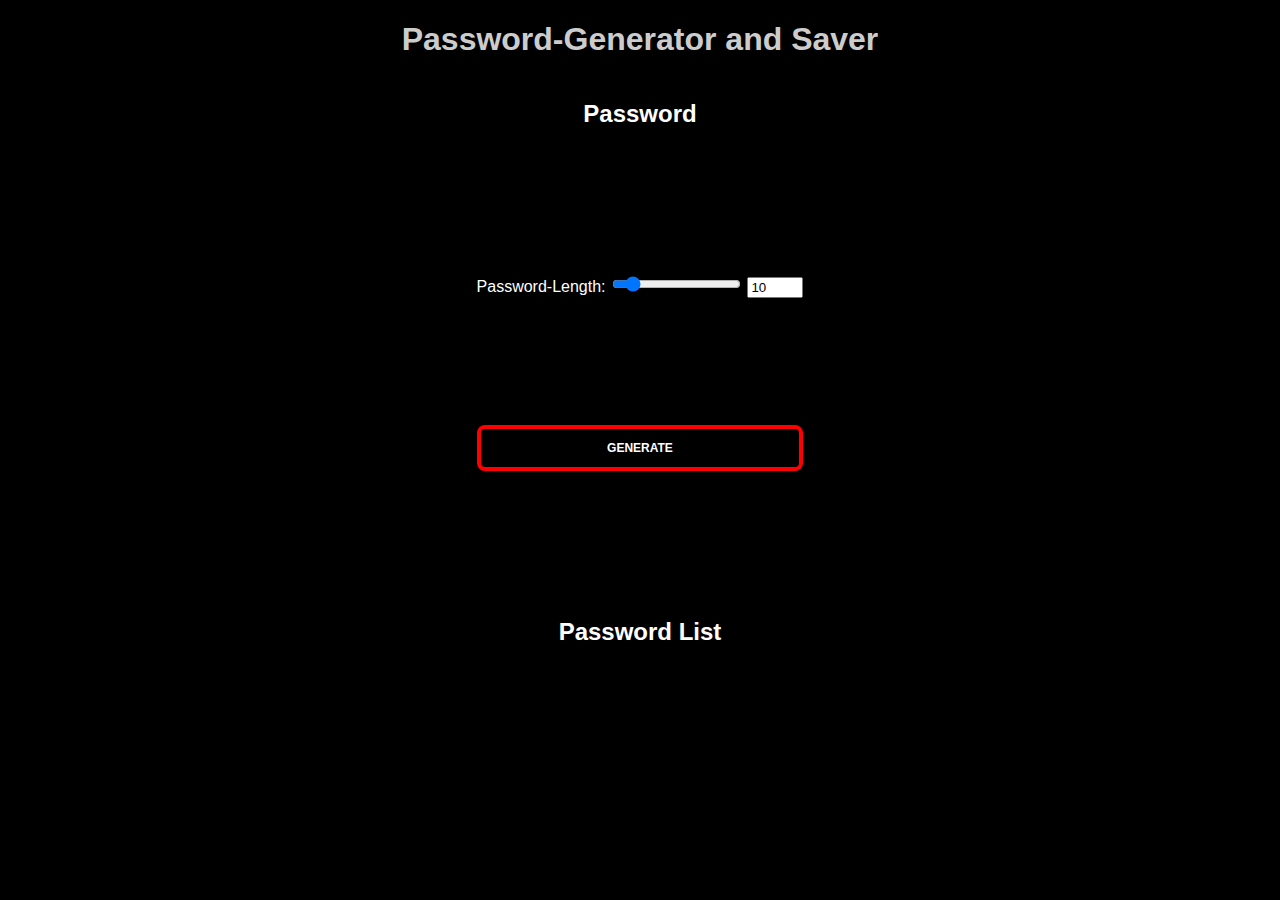
==== index.html @ 83e49c3f "added dynamic password list via js" ====
<!DOCTYPE html>
<html lang="en">
  <head>
    <meta charset="UTF-8" />
    <meta name="viewport" content="width=device-width, initial-scale=1.0" />
    <title>Password Saver & Generator</title>
    <link rel="stylesheet" href="./styles.css" />
    <link rel="icon" type="image/x-icon" href="./assets/pswg.png">
    <script src="./script.js" defer></script>
  </head>
  <body>
    <div class="container">
      <h1>Password-Generator and Saver</h1>
      <h2 class="password-display">Password</h2>
      <form id="form">
        <div class="xter-amt">
          <label for="pLength">Password-Length</label>:
          <input type="range" id="range" value="10" max="25" min="8" />
          <input type="number" id="number" min="8" max="25" value="10" />
        </div>
        <button type="submit" id="generate" class="generate">GENERATE</button>
      </form>
    </div>
    <section class="container">
      <h2>Password List</h2>
        <div class="saved-psw">

        </div>
    </section>
  </body>
</html>
---- styles.css ----
*,*::before,*::after{
    box-sizing: border-box;
}
body{
    padding: 0;
    margin: 0;
    font-family: 'Lucida Sans', 'Lucida Sans Regular', 'Lucida Grande', 'Lucida Sans Unicode', Geneva, Verdana, sans-serif;
    background-color: #000;
    font-weight: 300;
    color: #fff;
}
.container{
    display: flex;
    align-items: center;
    justify-content: center;
    flex-direction: column;

}
form{
    display: flex;
    flex-direction: column;
    height: 50vh;
    justify-content: space-evenly;
}
.generate{
    background: black;
    border: 4px solid red;
    color: #fff;
    padding: .75rem .75rem;
    border-radius: .5rem;
    font-size: .75rem;
    font-weight: bold;
}
.generate:hover{
    background: white;
    color: #000;
    cursor: pointer;
}
h1{
    color: #ccc;
}
h1:hover{
    color: #fff;
}
li{
    list-style-type: none;
    color: #ccc;
    font-size: 1.2rem;
    padding: 0.5rem 0.5rem;
    width: 100%;
}
.disappear{
    display: none
}
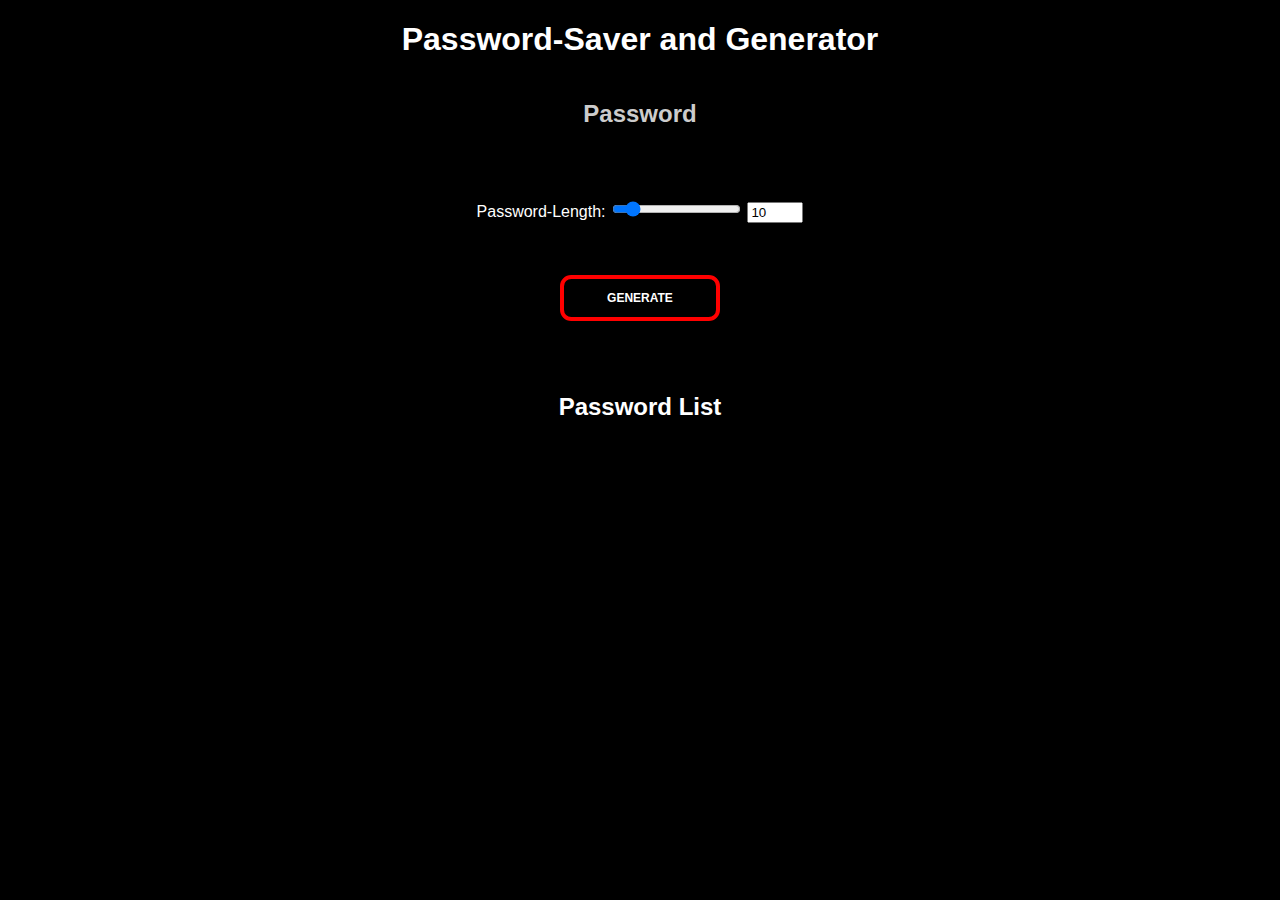
==== commit 929b783d: "Added delete functionality" ====
--- a/index.html
+++ b/index.html
@@ -6,11 +6,15 @@
     <title>Password Saver & Generator</title>
     <link rel="stylesheet" href="./styles.css" />
     <link rel="icon" type="image/x-icon" href="./assets/pswg.png">
+    <link rel="stylesheet" href="https://stackpath.bootstrapcdn.com/font-awesome/4.7.0/css/font-awesome.min.css">
+    <link rel="stylesheet" href="./assets/FA/all.css">
     <script src="./script.js" defer></script>
+    <script src="./assets/FA/all.js" defer></script>
+
   </head>
   <body>
     <div class="container">
-      <h1>Password-Generator and Saver</h1>
+      <h1>Password-Saver and Generator</h1>
       <h2 class="password-display">Password</h2>
       <form id="form">
         <div class="xter-amt">
@@ -24,7 +28,7 @@
     <section class="container">
       <h2>Password List</h2>
         <div class="saved-psw">
-
+         
         </div>
     </section>
   </body>
--- a/styles.css
+++ b/styles.css
@@ -1,54 +1,110 @@
-*,*::before,*::after{
-    box-sizing: border-box;
+/* general resets */
+*,
+*::before,
+*::after {
+  box-sizing: border-box;
 }
-body{
-    padding: 0;
-    margin: 0;
-    font-family: 'Lucida Sans', 'Lucida Sans Regular', 'Lucida Grande', 'Lucida Sans Unicode', Geneva, Verdana, sans-serif;
-    background-color: #000;
-    font-weight: 300;
-    color: #fff;
+/* body and grid */
+body {
+  padding: 0;
+  margin: 0;
+  font-family: "Lucida Sans", "Lucida Sans Regular", "Lucida Grande",
+    "Lucida Sans Unicode", Geneva, Verdana, sans-serif;
+  background-color: #000;
+  font-weight: 300;
+  color: #fff;
 }
-.container{
-    display: flex;
-    align-items: center;
-    justify-content: center;
-    flex-direction: column;
+.container {
+  display: flex;
+  align-items: center;
+  justify-content: center;
+  flex-direction: column;
+}
+/* form styling */
+form {
+  display: flex;
+  flex-direction: column;
+  height: 25vh;
+  justify-content: space-evenly;
+}
+/* generate button styling */
+.generate {
+  background: black;
+  border: 4.2px solid red;
+  color: #fff;
+  padding: 0.75rem 0.75rem;
+  border-radius: 0.7rem;
+  font-size: 0.75rem;
+  font-weight: bold;
+  width: 10rem;
+  margin: 0 auto;
+}
+.generate:hover {
+  background: white;
+  color: #000;
+  cursor: pointer;
+}
+/* typogrpahy */
+h1 {
+  color: #fff;
+}
+h1:hover {
+  color: #ccc;
+}
+h2.password-display {
+  color: #ccc;
+}
+li {
+  list-style-type: none;
+  color: #000;
+  font-size: 1.2rem;
+  padding: 0.5rem 0.5rem;
+  width: 100%;
+  margin-left: 0;
+  margin-right: 2rem;
+}
+.psw{
+  margin: 0.5rem;
+  background: rgb(233, 224, 224);
+  color: #000;
+  font-size: 1.5rem;
+  display: flex;
+  justify-content: space-between;
+  align-items: center;
+  transition: all 0.5s ease;
+}
+.disappear {
+  display: none;
+}
+/* Responsiveness */
 
+/* psw button styling */
+
+.trash-btn,
+.copy-btn {
+  background: #cf0000;
+  color: white;
+  border: none;
+  padding: 0.75rem;
+  font-size: 0.75rem;
+  cursor: pointer;
 }
-form{
-    display: flex;
-    flex-direction: column;
-    height: 50vh;
-    justify-content: space-evenly;
+.copy-btn {
+  background: rgb(73, 204, 73);
 }
-.generate{
-    background: black;
-    border: 4px solid red;
-    color: #fff;
-    padding: .75rem .75rem;
-    border-radius: .5rem;
-    font-size: .75rem;
-    font-weight: bold;
+/* .trash-btn{
+
+} */
+.fa-trash,
+.fa-copy {
+  pointer-events: none;
+  /* this makes this items non clickable */
 }
-.generate:hover{
-    background: white;
-    color: #000;
-    cursor: pointer;
+
+
+.trash-btn:hover{
+  background-color: rgb(253, 83, 83);
 }
-h1{
-    color: #ccc;
+.copy-btn:hover{
+  background-color: rgb(162, 240, 210);
 }
-h1:hover{
-    color: #fff;
-}
-li{
-    list-style-type: none;
-    color: #ccc;
-    font-size: 1.2rem;
-    padding: 0.5rem 0.5rem;
-    width: 100%;
-}
-.disappear{
-    display: none
-}